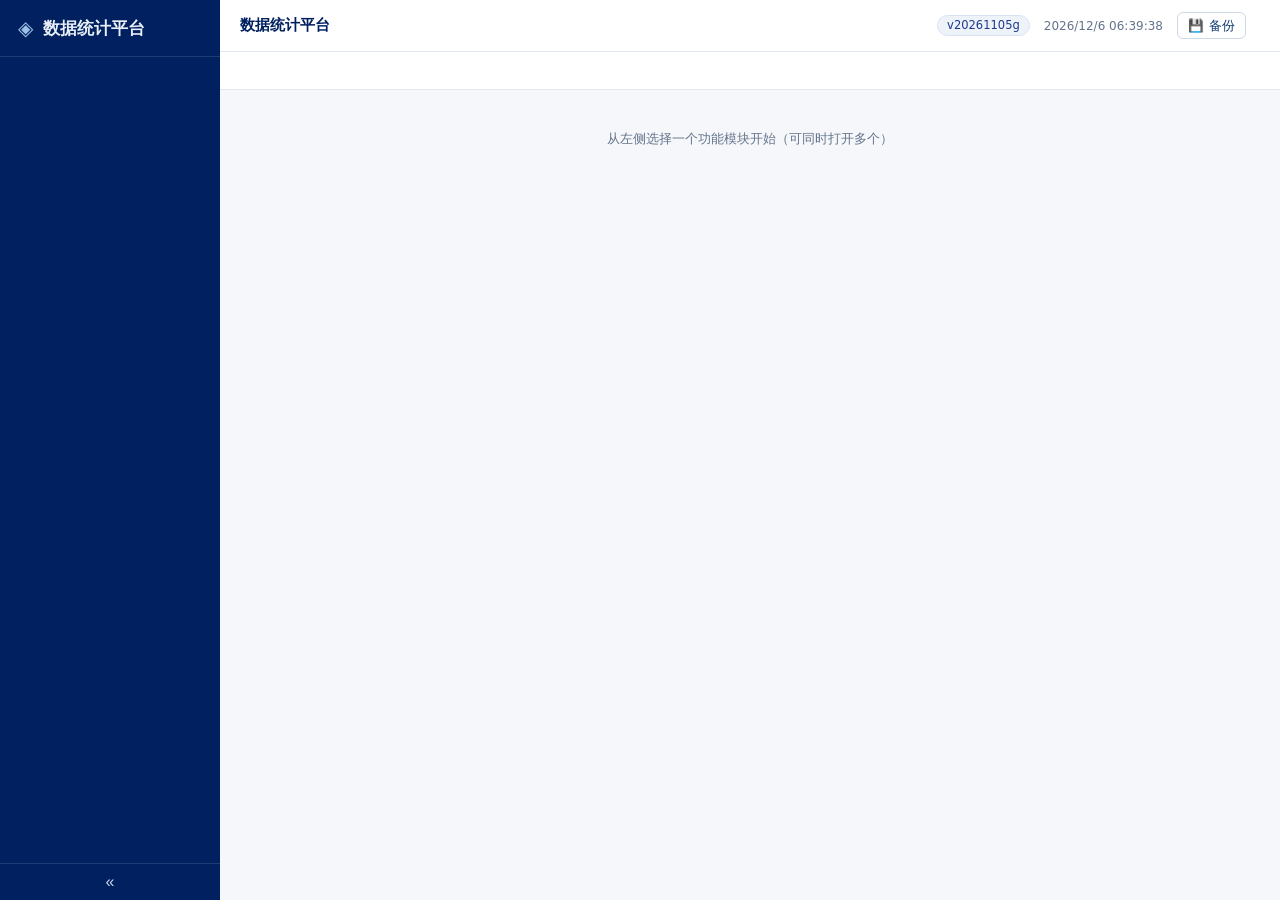
==== index.html @ 084b61f4 "美大店铺日数据：新增「复制整列」按钮（构建产物同步） - 表头每列复制按钮 + 工具栏「📋 复制列」弹层 - 导出图片剔除复制按钮 - SITE_VER 20261105g" ====
<!DOCTYPE html>
<html lang="zh-CN">
<head>
  <meta charset="UTF-8" />
  <meta name="viewport" content="width=device-width, initial-scale=1.0" />
  <title>数据统计平台</title>
  <!-- SITE_VER 为唯一权威版本号；每次重新发布时同步修改此处与 app.js 的消费逻辑，用于穿透浏览器启发式缓存 -->
  <script>window.SITE_VER = '20261105g';</script>
  <link rel="stylesheet" href="style.css?v=20261105g" />
<link rel="manifest" href="/manifest.json">
<meta name="theme-color" content="#123c73">
<link rel="apple-touch-icon" href="/icons/icon-192.png">
<meta name="apple-mobile-web-app-capable" content="yes">
<meta name="mobile-web-app-capable" content="yes">
<meta name="apple-mobile-web-app-status-bar-style" content="black-translucent">
<meta name="apple-mobile-web-app-title" content="海蓓医管">
<script>if('serviceWorker' in navigator){ window.addEventListener('load', function(){ navigator.serviceWorker.register('/sw.js').catch(function(){}); }); }</script>
</head>
<body>
  <div class="app">
    <!-- 侧边栏 -->
    <aside class="sidebar">
      <div class="brand">
        <span class="brand-mark">◈</span>
        <span class="brand-name">数据统计平台</span>
      </div>
      <nav id="nav" class="nav"></nav>
      <button class="sidebar-toggle" id="sidebar-toggle" title="收起 / 展开侧边栏">«</button>
    </aside>

    <!-- 主区 -->
    <main class="main">
      <header class="topbar">
        <button class="hamburger" id="hamburger" aria-label="菜单">☰</button>
        <div class="crumb" id="crumb">数据统计平台</div>
        <div class="top-actions">
          <span class="ver-tag" id="ver-tag" title="当前发布版本，点击可复制">v20261105g</span>
          <span class="clock" id="clock"></span>
          <span id="sa-badge-slot"></span><!-- 账号徽章顶栏内联挂载点（auth-gate.js 探测注入） -->
        </div>
      </header>
      <div class="tabbar" id="tabbar"></div>
      <section class="content" id="content">
        <div class="loading">从左侧选择一个功能模块开始（可同时打开多个）</div>
      </section>
    </main>
    <div class="overlay" id="overlay"></div>
  </div>
  <script src="/shared/cloudbase-bridge.js?v=20261031b"></script>
  <script src="/shared/data-backup.js?v=20261105g"></script>
  <script src="/shared/rbac.js?v=20261028b"></script>
  <script src="app.js?v=20261105g"></script>
<script src="/shared/auth-gate.js?v=20261029a"></script>
</body>
</html>
---- style.css ----
/* ===== 多功能集成平台 · 主题（藏蓝 + 白，统一 sans-serif，紧凑高密度） ===== */
:root {
  --navy: #002060;          /* 主色 藏蓝（与内页页头一致） */
  --navy-2: #1e3a8a;        /* 次色 */
  --navy-3: #4a7bb5;        /* 浅蓝 */
  --bg: #F5F7FA;            /* 页面背景 */
  --panel: #FFFFFF;         /* 面板 */
  --border: #E2E8F0;        /* 框线 */
  --text: #1A202C;          /* 主文字 */
  --muted: #64748B;         /* 次要文字 */
  --success: #2E7D5B;       /* 成功 */
  --danger: #C0392B;        /* 警示 */
  --row-alt: #F7F9FC;       /* 斑马行 */
}

* { box-sizing: border-box; }
html, body { height: 100%; margin: 0; }
body {
  font-family: "PingFang SC", "Microsoft YaHei", "Segoe UI", system-ui, -apple-system, sans-serif;
  font-size: 13px;
  color: var(--text);
  background: var(--bg);
  -webkit-font-smoothing: antialiased;
}

.app { display: flex; height: 100vh; }

/* ---------- 侧边栏 ---------- */
.sidebar {
  width: 220px; flex: 0 0 220px;
  background: var(--navy);
  color: #E8EEF5;
  display: flex; flex-direction: column;
}
.brand {
  display: flex; align-items: center; gap: 10px;
  padding: 16px 18px; font-size: 17px; font-weight: 600;
  border-bottom: 1px solid rgba(255,255,255,.12);
}
.brand-mark { color: #9CC0E8; font-size: 20px; }
.nav { flex: 1; overflow-y: auto; padding: 8px 0; }
.nav-group { padding: 10px 18px 4px; font-size: 11px; color: #8FA9C4; letter-spacing: .08em; }
.nav-item {
  display: flex; align-items: center; gap: 10px;
  padding: 9px 18px; cursor: pointer; color: #D6E2F0;
  border-left: 3px solid transparent; transition: background .12s, border-color .12s;
}
.nav-item:hover { background: rgba(255,255,255,.07); }
.nav-item.active { background: rgba(255,255,255,.12); border-left-color: #9CC0E8; color: #fff; }

/* 二级子菜单（嵌套） */
.nav-parent {
  display: flex; align-items: center; gap: 10px;
  padding: 9px 18px; cursor: pointer; color: #D6E2F0;
  border-left: 3px solid transparent;
}
.nav-parent:hover { background: rgba(255,255,255,.07); }
.nav-parent.open { background: rgba(255,255,255,.10); }
.nav-parent .caret { margin-left: auto; font-size: 10px; transition: transform .15s ease; transform: rotate(0deg); }
.nav-parent.open .caret { transform: rotate(90deg); }
.nav-sub { display: none; flex-direction: column; background: rgba(0,0,0,.18); }
.nav-sub.open { display: flex; }
.nav-subitem {
  display: flex; align-items: center; gap: 8px;
  padding: 8px 18px 8px 40px; cursor: pointer; color: #C2D2E4;
  font-size: 12.5px; border-left: 3px solid transparent;
}
.nav-subitem:hover { background: rgba(255,255,255,.06); }
.nav-subitem.active { background: rgba(255,255,255,.12); border-left-color: #9CC0E8; color: #fff; }
.nav-subitem .ic { width: 16px; text-align: center; opacity: .8; }
.nav-item .ic { width: 18px; text-align: center; }

/* ---------- 主区 ---------- */
.main { flex: 1; display: flex; flex-direction: column; min-width: 0; }
.topbar {
  height: 52px; flex: 0 0 52px; background: var(--panel);
  border-bottom: 1px solid var(--border);
  display: flex; align-items: center; justify-content: space-between;
  padding: 0 20px;
}
.crumb { font-size: 15px; font-weight: 600; color: var(--navy); }
.clock { color: var(--muted); font-size: 12px; }
/* 顶栏版本号徽章：让用户在界面上直接看到当前发布版本（便于核对是否已更新到新版） */
.ver-tag {
  font-size: 11.5px; line-height: 1; color: #1e3a8a;
  background: #eef3fa; border: 1px solid #d7e3f3; border-radius: 999px;
  padding: 4px 9px; cursor: pointer; user-select: none; white-space: nowrap;
  transition: background .15s, border-color .15s, color .15s;
}
.ver-tag:hover { background: #e2ecf9; border-color: #c2d6ee; }
.ver-tag:active { background: #d8e6f7; }
.ver-tag.copied { background: #e6f5ec; border-color: #bfe3cd; color: #2E7D5B; }
/* 顶栏右侧动作区：版本号 + 时钟 + 账号徽章（auth-gate 内联注入 #sa-badge） */
.top-actions { display: flex; align-items: center; gap: 14px; min-width: 0; }
#sa-badge-slot { display: flex; align-items: center; min-width: 0; }
.content { flex: 1; overflow: hidden; padding: 0; position: relative; min-height: 0; }
.tab-page { position: absolute; inset: 0; display: none; }
.tab-page.active { display: block; }
.loading { color: var(--muted); padding: 40px; text-align: center; }

/* ---------- 卡片网格 ---------- */
.grid { display: grid; gap: 14px; }
.grid.kpi { grid-template-columns: repeat(auto-fill, minmax(200px, 1fr)); }
.card {
  background: var(--panel); border: 1px solid var(--border);
  border-radius: 8px; padding: 16px;
}
.kpi .card { padding: 14px 16px; }
.kpi-label { color: var(--muted); font-size: 12px; }
.kpi-value { font-size: 24px; font-weight: 700; color: var(--navy); margin-top: 6px; }
.kpi-value.money::before { content: "¥"; font-size: 15px; margin-right: 2px; color: var(--navy-2); }

.section-title { font-size: 14px; font-weight: 600; color: var(--navy); margin: 22px 0 10px; }

/* ---------- 表格（紧凑高密度） ---------- */
.tbl-wrap { background: var(--panel); border: 1px solid var(--border); border-radius: 8px; overflow: hidden; }
table.tbl { width: 100%; border-collapse: collapse; font-size: 13px; }
table.tbl th {
  text-align: left; background: var(--navy); color: #EAF1F8;
  font-weight: 600; padding: 7px 10px; white-space: nowrap;
  position: sticky; top: 0;
}
table.tbl td { padding: 5px 10px; border-top: 1px solid var(--border); white-space: nowrap; }
table.tbl tbody tr:nth-child(even) { background: var(--row-alt); }
table.tbl tbody tr:hover { background: #EAF1F8; }
table.tbl td.right { text-align: right; }

/* 状态徽标（避免黄色，用藏蓝/绿/红语义色） */
.badge { display: inline-block; padding: 1px 8px; border-radius: 10px; font-size: 12px; font-weight: 600; }
.badge.green { background: #E3F3EC; color: var(--success); }
.badge.red   { background: #F7E4E1; color: var(--danger); }
.badge.blue  { background: #E4ECF6; color: var(--navy-2); }
.badge.gray  { background: #EDF0F4; color: var(--muted); }

/* 分页 */
.pager { display: flex; align-items: center; gap: 8px; margin-top: 12px; font-size: 12px; color: var(--muted); }
.pager button {
  border: 1px solid var(--border); background: #fff; color: var(--navy);
  padding: 4px 10px; border-radius: 6px; cursor: pointer; font-size: 12px;
}
.pager button:disabled { color: #B9C2CD; cursor: not-allowed; }
.pager select { border: 1px solid var(--border); border-radius: 6px; padding: 3px 6px; }

/* ---------- 图表（SVG，零依赖） ---------- */
.chart { width: 100%; height: 240px; }
.legend { display: flex; gap: 16px; flex-wrap: wrap; margin-top: 8px; font-size: 12px; color: var(--muted); }
.legend i { display: inline-block; width: 10px; height: 10px; border-radius: 2px; margin-right: 6px; vertical-align: middle; }

/* ---------- 活动流 ---------- */
.feed { background: var(--panel); border: 1px solid var(--border); border-radius: 8px; padding: 6px 0; }
.feed-item { display: flex; align-items: center; gap: 10px; padding: 9px 16px; border-top: 1px solid var(--border); font-size: 13px; }
.feed-item:first-child { border-top: none; }
.feed-time { color: var(--muted); font-size: 12px; width: 80px; flex: 0 0 80px; }
.feed-tag { font-size: 11px; color: var(--navy-2); background: #EAF1F8; padding: 1px 7px; border-radius: 4px; }
.feed-text { color: var(--text); }

.mod-desc { color: var(--muted); font-size: 12px; margin: -4px 0 16px; }

/* ---------- embed：iframe 原样承载子应用，充满内容区 ---------- */
.content.embed { padding: 0; overflow: hidden; }
.embed-frame { width: 100%; height: 100%; border: 0; display: block; background: #fff; }

/* ---------- 手机版（响应式抽屉，与电脑端共用同一批模块，功能完全一致） ---------- */
.hamburger { display: none; }
.overlay { display: none; }

@media (max-width: 768px) {
  .hamburger {
    display: inline-flex; align-items: center; justify-content: center;
    width: 34px; height: 34px; margin-right: 10px;
    border: none; background: transparent; color: var(--navy);
    font-size: 20px; line-height: 1; cursor: pointer; flex: 0 0 auto;
  }
  /* 保持 flex 定高链（侧边栏已是 fixed 浮层不占位）。若改 display:block 会断掉 100vh→flex:1 链，
     导致 .content 高度塌陷成内容高度、iframe 只剩几十 px——手机端"页面下方大片空白"的根因。
     dvh 适配手机地址栏收展，不支持 dvh 的浏览器自动回落到基础规则的 100vh */
  .app { height: 100vh; height: 100dvh; }
  .sidebar {
    position: fixed; top: 0; left: 0; bottom: 0; z-index: 60;
    transform: translateX(-100%); transition: transform .22s ease;
    box-shadow: 2px 0 16px rgba(0,0,0,.18);
  }
  .sidebar.open { transform: translateX(0); }
  .overlay.show { display: block; position: fixed; inset: 0; background: rgba(15,23,42,.42); z-index: 55; }
  .main { width: 100%; }
  .topbar { padding: 0 12px; }
  .top-actions { gap: 10px; }
  .top-actions .clock { display: none; }   /* 手机端顶栏空间有限：隐藏时钟，仅留版本号与账号徽章 */
  .ver-tag { font-size: 10.5px; padding: 3px 7px; }
  /* 提高特异性覆盖 auth-gate 注入的 #sa-badge b{max-width:180px}（后注入者胜） */
  #sa-badge-slot #sa-badge b { max-width: 104px; font-size: 11.5px; }
  .content { padding: 0; }
  .sidebar-toggle { display: none; }   /* 手机端用抽屉，隐藏收起按钮 */
}

/* ---------- 侧边栏收起 / 展开（桌面端） ---------- */
.sidebar-toggle {
  margin-top: auto; width: 100%; padding: 10px 0;
  border: none; border-top: 1px solid rgba(255,255,255,.12);
  background: transparent; color: #C7D6E8; cursor: pointer;
  font-size: 16px; line-height: 1;
}
.sidebar-toggle:hover { color: #fff; }
.sidebar-collapsed .sidebar { width: 64px; flex: 0 0 64px; }
.sidebar-collapsed .brand { justify-content: center; padding: 16px 0; }
.sidebar-collapsed .brand-name,
.sidebar-collapsed .nav-group,
.sidebar-collapsed .nav-item .label { display: none; }
.sidebar-collapsed .nav-item { justify-content: center; padding: 11px 0; }
.sidebar-collapsed .nav-sub { display: none !important; }
.sidebar-collapsed .sidebar-toggle { font-size: 18px; }

/* ---------- 多标签页 ---------- */
.tabbar {
  display: flex; align-items: stretch; gap: 2px;
  background: var(--panel); border-bottom: 1px solid var(--border);
  padding: 0 8px; height: 38px; flex: 0 0 38px; overflow-x: auto;
}
.tab {
  display: inline-flex; align-items: center; gap: 8px;
  padding: 0 12px; cursor: pointer; white-space: nowrap;
  color: var(--muted); font-size: 13px; border-bottom: 2px solid transparent;
}
.tab:hover { color: var(--navy); background: #F2F5FA; }
.tab.active { color: var(--navy); border-bottom-color: var(--navy); font-weight: 600; }
.tab-title { line-height: 1; }
.tab-close {
  display: inline-flex; align-items: center; justify-content: center;
  width: 16px; height: 16px; border-radius: 50%;
  font-size: 14px; color: var(--muted); line-height: 1; cursor: pointer;
}
.tab-close:hover { background: #E2E8F0; color: var(--danger); }
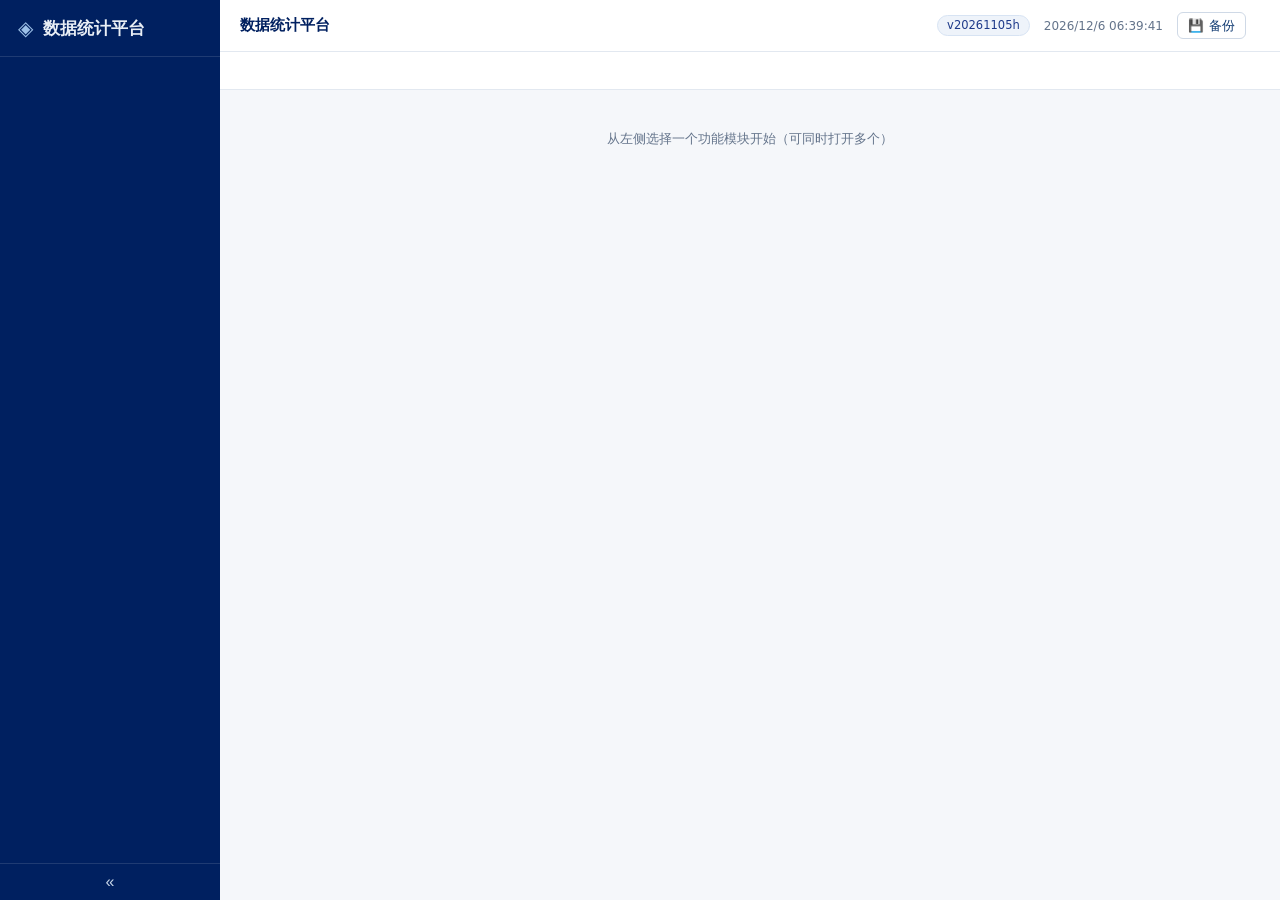
==== commit 021983a8: "修复手机端复制失败（构建产物同步） - 新增 shared/clipboard.js：移动端同步 execCommand 优先 + iframe 顶层代理 + 手动浮层 - 日业绩报表 / 美大店铺日" ====
--- a/index.html
+++ b/index.html
@@ -5,8 +5,8 @@
   <meta name="viewport" content="width=device-width, initial-scale=1.0" />
   <title>数据统计平台</title>
   <!-- SITE_VER 为唯一权威版本号；每次重新发布时同步修改此处与 app.js 的消费逻辑，用于穿透浏览器启发式缓存 -->
-  <script>window.SITE_VER = '20261105g';</script>
-  <link rel="stylesheet" href="style.css?v=20261105g" />
+  <script>window.SITE_VER = '20261105h';</script>
+  <link rel="stylesheet" href="style.css?v=20261105h" />
 <link rel="manifest" href="/manifest.json">
 <meta name="theme-color" content="#123c73">
 <link rel="apple-touch-icon" href="/icons/icon-192.png">
@@ -34,7 +34,7 @@
         <button class="hamburger" id="hamburger" aria-label="菜单">☰</button>
         <div class="crumb" id="crumb">数据统计平台</div>
         <div class="top-actions">
-          <span class="ver-tag" id="ver-tag" title="当前发布版本，点击可复制">v20261105g</span>
+          <span class="ver-tag" id="ver-tag" title="当前发布版本，点击可复制">v20261105h</span>
           <span class="clock" id="clock"></span>
           <span id="sa-badge-slot"></span><!-- 账号徽章顶栏内联挂载点（auth-gate.js 探测注入） -->
         </div>
@@ -47,9 +47,10 @@
     <div class="overlay" id="overlay"></div>
   </div>
   <script src="/shared/cloudbase-bridge.js?v=20261031b"></script>
-  <script src="/shared/data-backup.js?v=20261105g"></script>
+  <script src="/shared/clipboard.js?v=20261105h"></script>
+  <script src="/shared/data-backup.js?v=20261105h"></script>
   <script src="/shared/rbac.js?v=20261028b"></script>
-  <script src="app.js?v=20261105g"></script>
+  <script src="app.js?v=20261105h"></script>
 <script src="/shared/auth-gate.js?v=20261029a"></script>
 </body>
 </html>
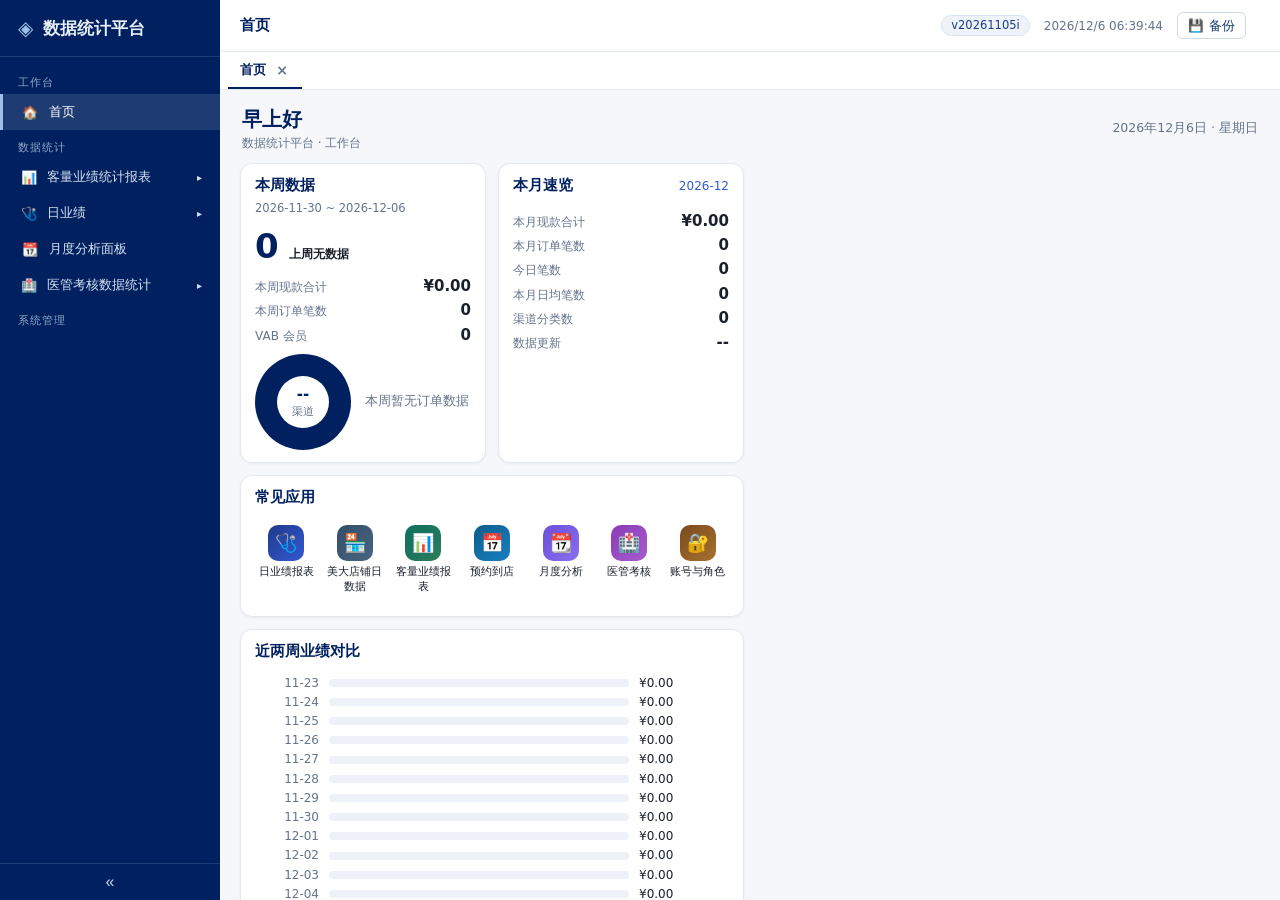
==== commit 3c0a26d6: "修复首屏白屏（构建产物同步） - public/app.js 先渲染菜单再等 RBAC，rbac.js 探测 20s -> 6s - rbac.js?v= 与 SITE_VER 统一 20261105" ====
--- a/index.html
+++ b/index.html
@@ -5,8 +5,8 @@
   <meta name="viewport" content="width=device-width, initial-scale=1.0" />
   <title>数据统计平台</title>
   <!-- SITE_VER 为唯一权威版本号；每次重新发布时同步修改此处与 app.js 的消费逻辑，用于穿透浏览器启发式缓存 -->
-  <script>window.SITE_VER = '20261105h';</script>
-  <link rel="stylesheet" href="style.css?v=20261105h" />
+  <script>window.SITE_VER = '20261105i';</script>
+  <link rel="stylesheet" href="style.css?v=20261105i" />
 <link rel="manifest" href="/manifest.json">
 <meta name="theme-color" content="#123c73">
 <link rel="apple-touch-icon" href="/icons/icon-192.png">
@@ -34,7 +34,7 @@
         <button class="hamburger" id="hamburger" aria-label="菜单">☰</button>
         <div class="crumb" id="crumb">数据统计平台</div>
         <div class="top-actions">
-          <span class="ver-tag" id="ver-tag" title="当前发布版本，点击可复制">v20261105h</span>
+          <span class="ver-tag" id="ver-tag" title="当前发布版本，点击可复制">v20261105i</span>
           <span class="clock" id="clock"></span>
           <span id="sa-badge-slot"></span><!-- 账号徽章顶栏内联挂载点（auth-gate.js 探测注入） -->
         </div>
@@ -47,10 +47,10 @@
     <div class="overlay" id="overlay"></div>
   </div>
   <script src="/shared/cloudbase-bridge.js?v=20261031b"></script>
-  <script src="/shared/clipboard.js?v=20261105h"></script>
-  <script src="/shared/data-backup.js?v=20261105h"></script>
-  <script src="/shared/rbac.js?v=20261028b"></script>
-  <script src="app.js?v=20261105h"></script>
+  <script src="/shared/clipboard.js?v=20261105i"></script>
+  <script src="/shared/data-backup.js?v=20261105i"></script>
+  <script src="/shared/rbac.js?v=20261105i"></script>
+  <script src="app.js?v=20261105i"></script>
 <script src="/shared/auth-gate.js?v=20261029a"></script>
 </body>
 </html>
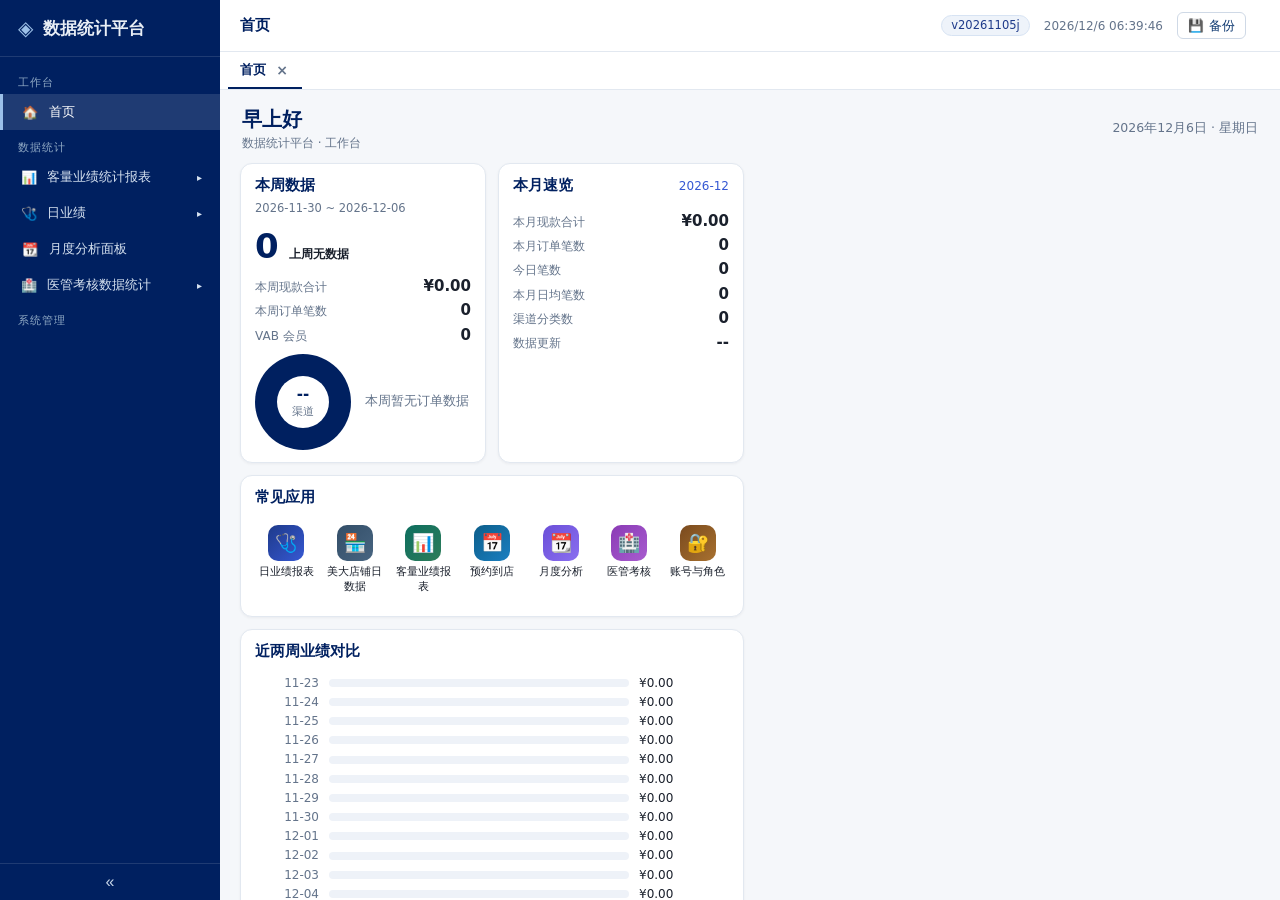
==== commit cf42a609: "优惠码扫码量（近7日）改为近 7 天滚动合计（构建产物同步） - platAgg 当日行 qrScan = pdate 往前 7 天合计；月累计仍为当月累加 - 列头加口径 title - SITE_" ====
--- a/index.html
+++ b/index.html
@@ -5,8 +5,8 @@
   <meta name="viewport" content="width=device-width, initial-scale=1.0" />
   <title>数据统计平台</title>
   <!-- SITE_VER 为唯一权威版本号；每次重新发布时同步修改此处与 app.js 的消费逻辑，用于穿透浏览器启发式缓存 -->
-  <script>window.SITE_VER = '20261105i';</script>
-  <link rel="stylesheet" href="style.css?v=20261105i" />
+  <script>window.SITE_VER = '20261105j';</script>
+  <link rel="stylesheet" href="style.css?v=20261105j" />
 <link rel="manifest" href="/manifest.json">
 <meta name="theme-color" content="#123c73">
 <link rel="apple-touch-icon" href="/icons/icon-192.png">
@@ -34,7 +34,7 @@
         <button class="hamburger" id="hamburger" aria-label="菜单">☰</button>
         <div class="crumb" id="crumb">数据统计平台</div>
         <div class="top-actions">
-          <span class="ver-tag" id="ver-tag" title="当前发布版本，点击可复制">v20261105i</span>
+          <span class="ver-tag" id="ver-tag" title="当前发布版本，点击可复制">v20261105j</span>
           <span class="clock" id="clock"></span>
           <span id="sa-badge-slot"></span><!-- 账号徽章顶栏内联挂载点（auth-gate.js 探测注入） -->
         </div>
@@ -47,10 +47,10 @@
     <div class="overlay" id="overlay"></div>
   </div>
   <script src="/shared/cloudbase-bridge.js?v=20261031b"></script>
-  <script src="/shared/clipboard.js?v=20261105i"></script>
-  <script src="/shared/data-backup.js?v=20261105i"></script>
-  <script src="/shared/rbac.js?v=20261105i"></script>
-  <script src="app.js?v=20261105i"></script>
+  <script src="/shared/clipboard.js?v=20261105j"></script>
+  <script src="/shared/data-backup.js?v=20261105j"></script>
+  <script src="/shared/rbac.js?v=20261105j"></script>
+  <script src="app.js?v=20261105j"></script>
 <script src="/shared/auth-gate.js?v=20261029a"></script>
 </body>
 </html>
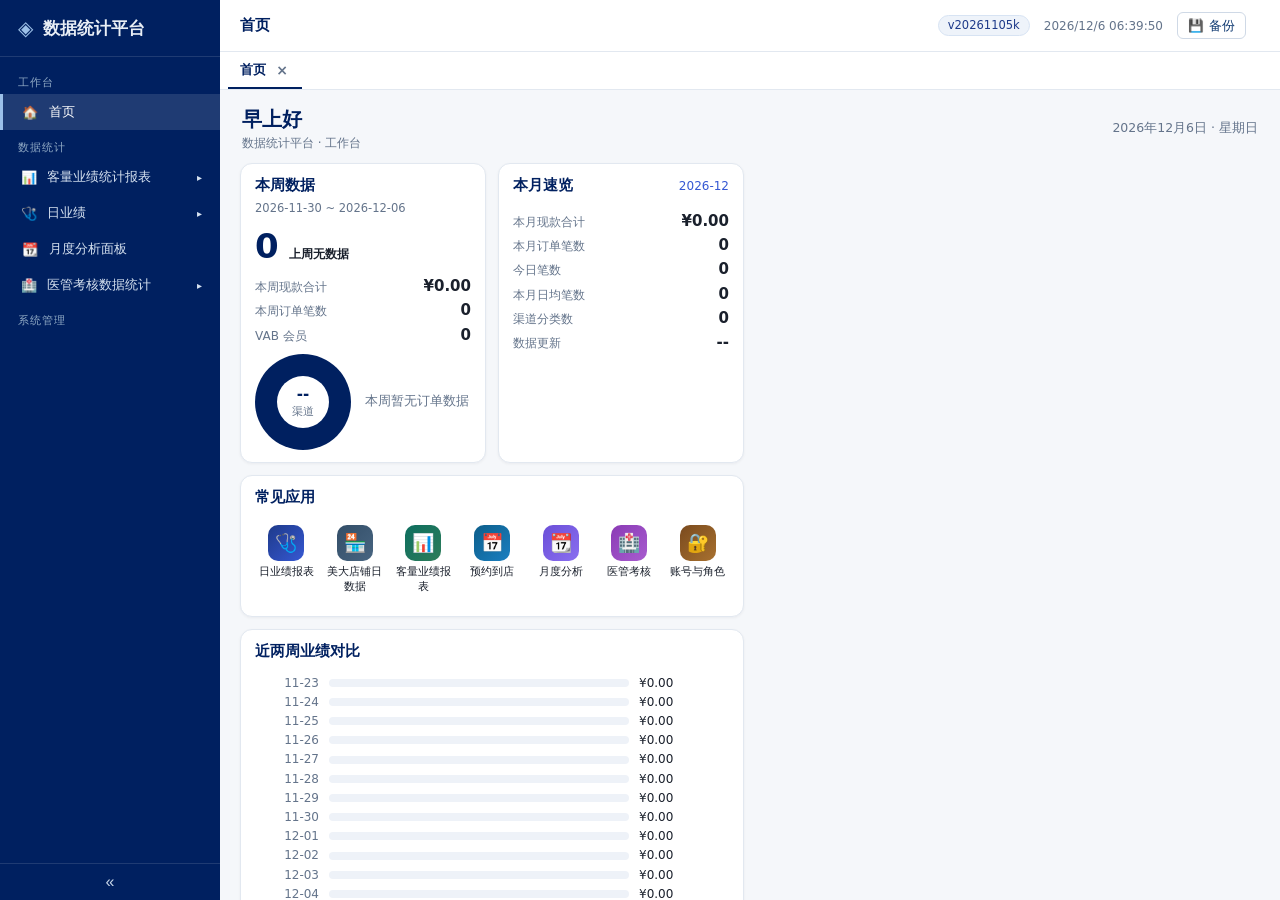
==== commit f4c4a6a9: "优惠码扫码量（近7日）严格 7 天窗口（构建产物同步） SITE_VER 20261105k" ====
--- a/index.html
+++ b/index.html
@@ -5,8 +5,8 @@
   <meta name="viewport" content="width=device-width, initial-scale=1.0" />
   <title>数据统计平台</title>
   <!-- SITE_VER 为唯一权威版本号；每次重新发布时同步修改此处与 app.js 的消费逻辑，用于穿透浏览器启发式缓存 -->
-  <script>window.SITE_VER = '20261105j';</script>
-  <link rel="stylesheet" href="style.css?v=20261105j" />
+  <script>window.SITE_VER = '20261105k';</script>
+  <link rel="stylesheet" href="style.css?v=20261105k" />
 <link rel="manifest" href="/manifest.json">
 <meta name="theme-color" content="#123c73">
 <link rel="apple-touch-icon" href="/icons/icon-192.png">
@@ -34,7 +34,7 @@
         <button class="hamburger" id="hamburger" aria-label="菜单">☰</button>
         <div class="crumb" id="crumb">数据统计平台</div>
         <div class="top-actions">
-          <span class="ver-tag" id="ver-tag" title="当前发布版本，点击可复制">v20261105j</span>
+          <span class="ver-tag" id="ver-tag" title="当前发布版本，点击可复制">v20261105k</span>
           <span class="clock" id="clock"></span>
           <span id="sa-badge-slot"></span><!-- 账号徽章顶栏内联挂载点（auth-gate.js 探测注入） -->
         </div>
@@ -47,10 +47,10 @@
     <div class="overlay" id="overlay"></div>
   </div>
   <script src="/shared/cloudbase-bridge.js?v=20261031b"></script>
-  <script src="/shared/clipboard.js?v=20261105j"></script>
-  <script src="/shared/data-backup.js?v=20261105j"></script>
-  <script src="/shared/rbac.js?v=20261105j"></script>
-  <script src="app.js?v=20261105j"></script>
+  <script src="/shared/clipboard.js?v=20261105k"></script>
+  <script src="/shared/data-backup.js?v=20261105k"></script>
+  <script src="/shared/rbac.js?v=20261105k"></script>
+  <script src="app.js?v=20261105k"></script>
 <script src="/shared/auth-gate.js?v=20261029a"></script>
 </body>
 </html>
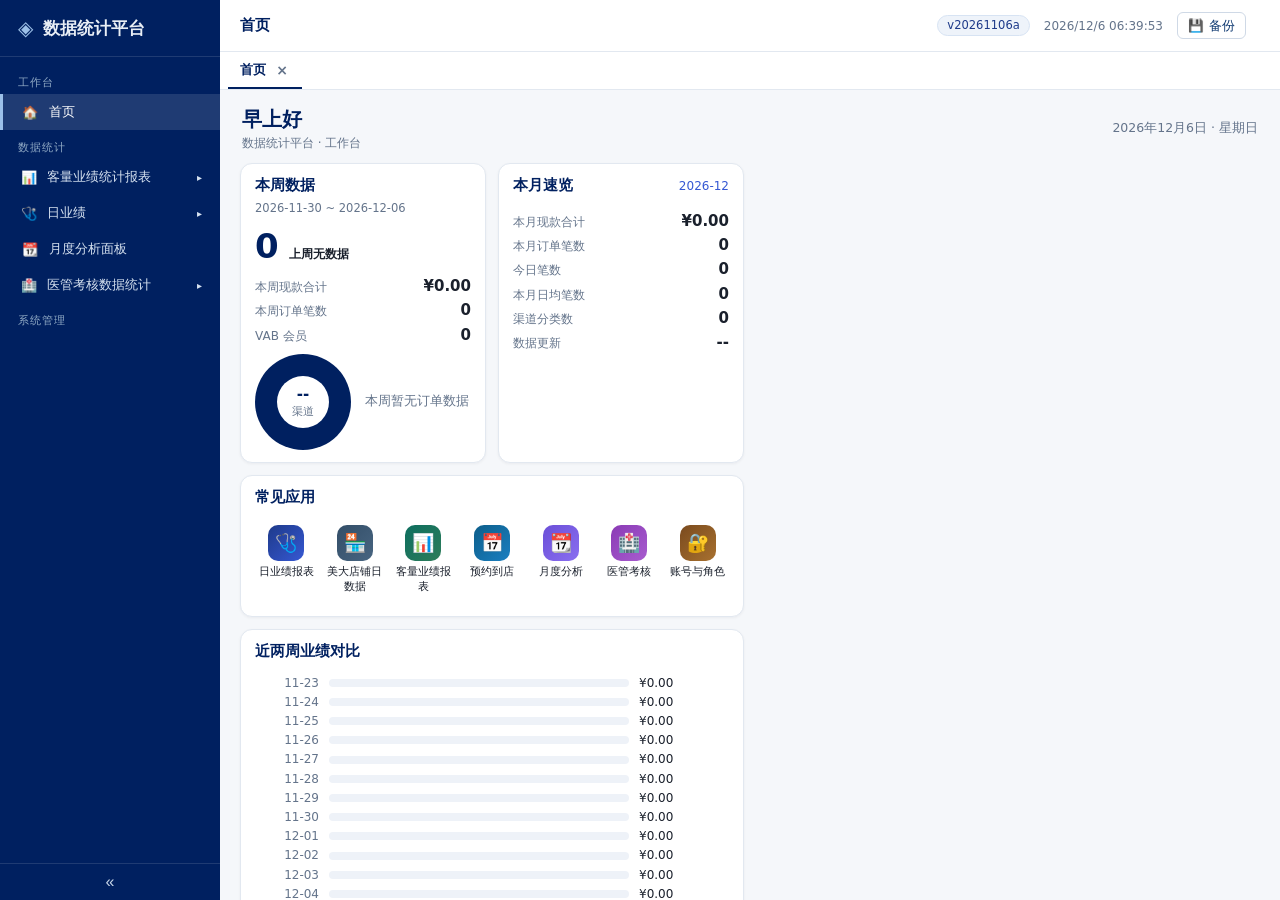
==== commit ce07e9b3: "版本号改为「修改日期+当天序号」（构建产物同步） SITE_VER 20261106a，全站 /shared/*.js 与 filterbar.css 的 ?v= 已对齐。" ====
--- a/index.html
+++ b/index.html
@@ -4,9 +4,9 @@
   <meta charset="UTF-8" />
   <meta name="viewport" content="width=device-width, initial-scale=1.0" />
   <title>数据统计平台</title>
-  <!-- SITE_VER 为唯一权威版本号；每次重新发布时同步修改此处与 app.js 的消费逻辑，用于穿透浏览器启发式缓存 -->
-  <script>window.SITE_VER = '20261105k';</script>
-  <link rel="stylesheet" href="style.css?v=20261105k" />
+  <!-- SITE_VER = 修改日期 YYYYMMDD + 当天序号 a/b/c…（按天重置，字母必选）；唯一权威来源，由 platform/tools/bump-ver.mjs 统一改写，勿手改 -->
+  <script>window.SITE_VER = '20261106a';</script>
+  <link rel="stylesheet" href="style.css?v=20261106a" />
 <link rel="manifest" href="/manifest.json">
 <meta name="theme-color" content="#123c73">
 <link rel="apple-touch-icon" href="/icons/icon-192.png">
@@ -34,7 +34,7 @@
         <button class="hamburger" id="hamburger" aria-label="菜单">☰</button>
         <div class="crumb" id="crumb">数据统计平台</div>
         <div class="top-actions">
-          <span class="ver-tag" id="ver-tag" title="当前发布版本，点击可复制">v20261105k</span>
+          <span class="ver-tag" id="ver-tag" title="当前发布版本，点击可复制">v20261106a</span>
           <span class="clock" id="clock"></span>
           <span id="sa-badge-slot"></span><!-- 账号徽章顶栏内联挂载点（auth-gate.js 探测注入） -->
         </div>
@@ -46,11 +46,11 @@
     </main>
     <div class="overlay" id="overlay"></div>
   </div>
-  <script src="/shared/cloudbase-bridge.js?v=20261031b"></script>
-  <script src="/shared/clipboard.js?v=20261105k"></script>
-  <script src="/shared/data-backup.js?v=20261105k"></script>
-  <script src="/shared/rbac.js?v=20261105k"></script>
-  <script src="app.js?v=20261105k"></script>
-<script src="/shared/auth-gate.js?v=20261029a"></script>
+  <script src="/shared/cloudbase-bridge.js?v=20261106a"></script>
+  <script src="/shared/clipboard.js?v=20261106a"></script>
+  <script src="/shared/data-backup.js?v=20261106a"></script>
+  <script src="/shared/rbac.js?v=20261106a"></script>
+  <script src="app.js?v=20261106a"></script>
+<script src="/shared/auth-gate.js?v=20261106a"></script>
 </body>
 </html>
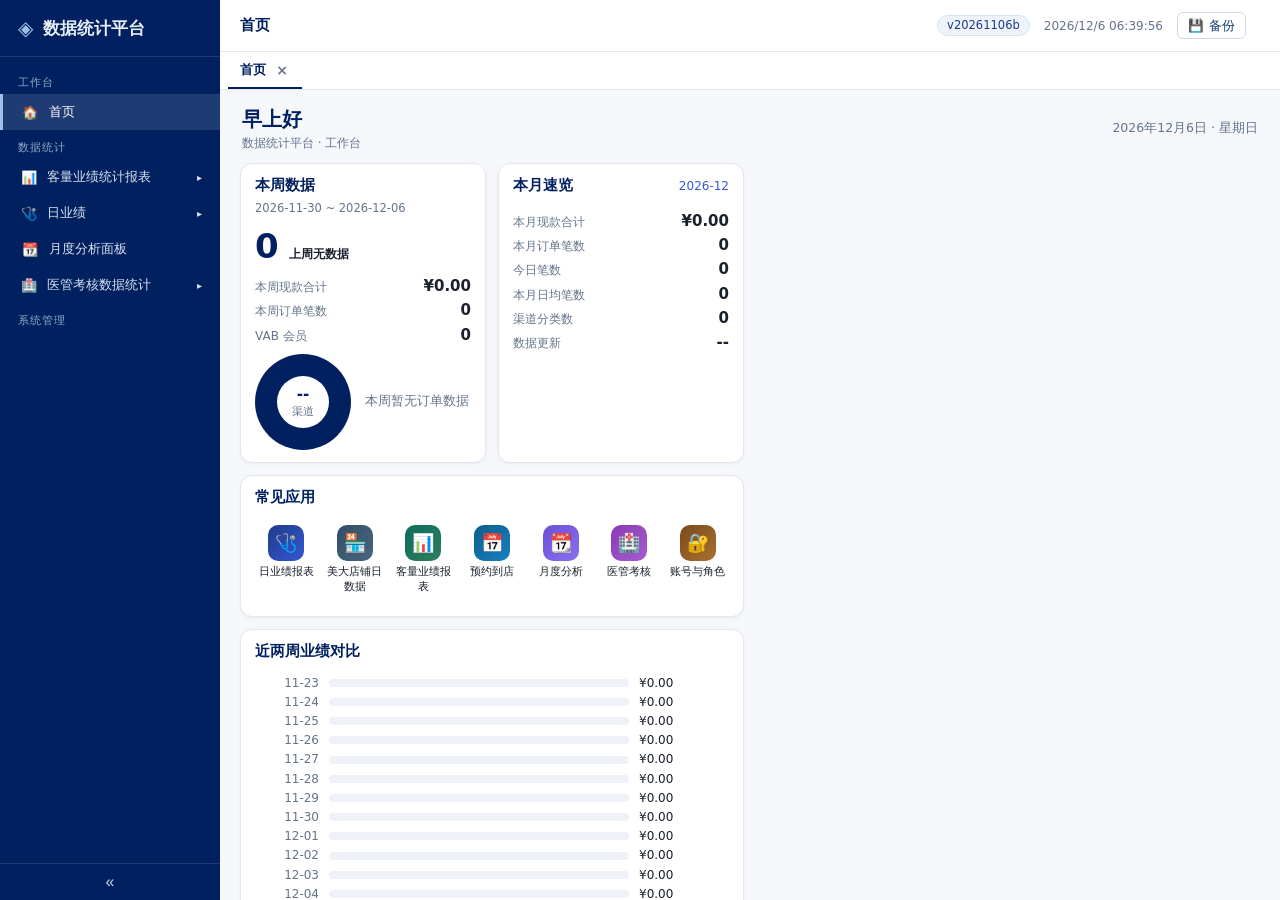
==== commit a48bb1a1: "「同步企微」按钮上线（构建产物同步） SITE_VER 20261106b，新增 shared/wecom-sync.js 与两页按钮。" ====
--- a/index.html
+++ b/index.html
@@ -5,8 +5,8 @@
   <meta name="viewport" content="width=device-width, initial-scale=1.0" />
   <title>数据统计平台</title>
   <!-- SITE_VER = 修改日期 YYYYMMDD + 当天序号 a/b/c…（按天重置，字母必选）；唯一权威来源，由 platform/tools/bump-ver.mjs 统一改写，勿手改 -->
-  <script>window.SITE_VER = '20261106a';</script>
-  <link rel="stylesheet" href="style.css?v=20261106a" />
+  <script>window.SITE_VER = '20261106b';</script>
+  <link rel="stylesheet" href="style.css?v=20261106b" />
 <link rel="manifest" href="/manifest.json">
 <meta name="theme-color" content="#123c73">
 <link rel="apple-touch-icon" href="/icons/icon-192.png">
@@ -34,7 +34,7 @@
         <button class="hamburger" id="hamburger" aria-label="菜单">☰</button>
         <div class="crumb" id="crumb">数据统计平台</div>
         <div class="top-actions">
-          <span class="ver-tag" id="ver-tag" title="当前发布版本，点击可复制">v20261106a</span>
+          <span class="ver-tag" id="ver-tag" title="当前发布版本，点击可复制">v20261106b</span>
           <span class="clock" id="clock"></span>
           <span id="sa-badge-slot"></span><!-- 账号徽章顶栏内联挂载点（auth-gate.js 探测注入） -->
         </div>
@@ -46,11 +46,11 @@
     </main>
     <div class="overlay" id="overlay"></div>
   </div>
-  <script src="/shared/cloudbase-bridge.js?v=20261106a"></script>
-  <script src="/shared/clipboard.js?v=20261106a"></script>
-  <script src="/shared/data-backup.js?v=20261106a"></script>
-  <script src="/shared/rbac.js?v=20261106a"></script>
-  <script src="app.js?v=20261106a"></script>
-<script src="/shared/auth-gate.js?v=20261106a"></script>
+  <script src="/shared/cloudbase-bridge.js?v=20261106b"></script>
+  <script src="/shared/clipboard.js?v=20261106b"></script>
+  <script src="/shared/data-backup.js?v=20261106b"></script>
+  <script src="/shared/rbac.js?v=20261106b"></script>
+  <script src="app.js?v=20261106b"></script>
+<script src="/shared/auth-gate.js?v=20261106b"></script>
 </body>
 </html>
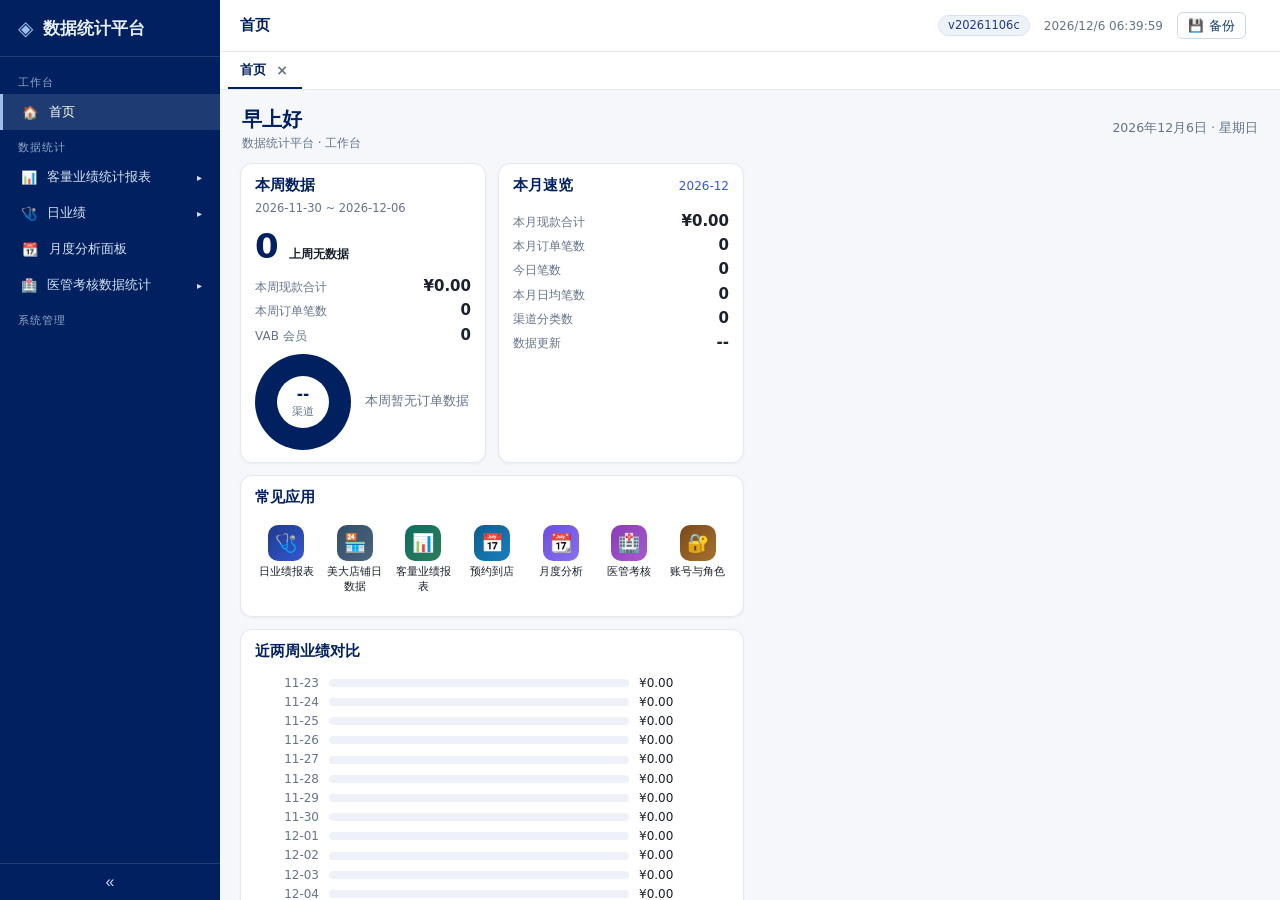
==== commit 27a4cb0e: "「同步企微」改为发 xlsx 到群（构建产物同步） SITE_VER 20261106c" ====
--- a/index.html
+++ b/index.html
@@ -5,8 +5,8 @@
   <meta name="viewport" content="width=device-width, initial-scale=1.0" />
   <title>数据统计平台</title>
   <!-- SITE_VER = 修改日期 YYYYMMDD + 当天序号 a/b/c…（按天重置，字母必选）；唯一权威来源，由 platform/tools/bump-ver.mjs 统一改写，勿手改 -->
-  <script>window.SITE_VER = '20261106b';</script>
-  <link rel="stylesheet" href="style.css?v=20261106b" />
+  <script>window.SITE_VER = '20261106c';</script>
+  <link rel="stylesheet" href="style.css?v=20261106c" />
 <link rel="manifest" href="/manifest.json">
 <meta name="theme-color" content="#123c73">
 <link rel="apple-touch-icon" href="/icons/icon-192.png">
@@ -34,7 +34,7 @@
         <button class="hamburger" id="hamburger" aria-label="菜单">☰</button>
         <div class="crumb" id="crumb">数据统计平台</div>
         <div class="top-actions">
-          <span class="ver-tag" id="ver-tag" title="当前发布版本，点击可复制">v20261106b</span>
+          <span class="ver-tag" id="ver-tag" title="当前发布版本，点击可复制">v20261106c</span>
           <span class="clock" id="clock"></span>
           <span id="sa-badge-slot"></span><!-- 账号徽章顶栏内联挂载点（auth-gate.js 探测注入） -->
         </div>
@@ -46,11 +46,11 @@
     </main>
     <div class="overlay" id="overlay"></div>
   </div>
-  <script src="/shared/cloudbase-bridge.js?v=20261106b"></script>
-  <script src="/shared/clipboard.js?v=20261106b"></script>
-  <script src="/shared/data-backup.js?v=20261106b"></script>
-  <script src="/shared/rbac.js?v=20261106b"></script>
-  <script src="app.js?v=20261106b"></script>
-<script src="/shared/auth-gate.js?v=20261106b"></script>
+  <script src="/shared/cloudbase-bridge.js?v=20261106c"></script>
+  <script src="/shared/clipboard.js?v=20261106c"></script>
+  <script src="/shared/data-backup.js?v=20261106c"></script>
+  <script src="/shared/rbac.js?v=20261106c"></script>
+  <script src="app.js?v=20261106c"></script>
+<script src="/shared/auth-gate.js?v=20261106c"></script>
 </body>
 </html>
